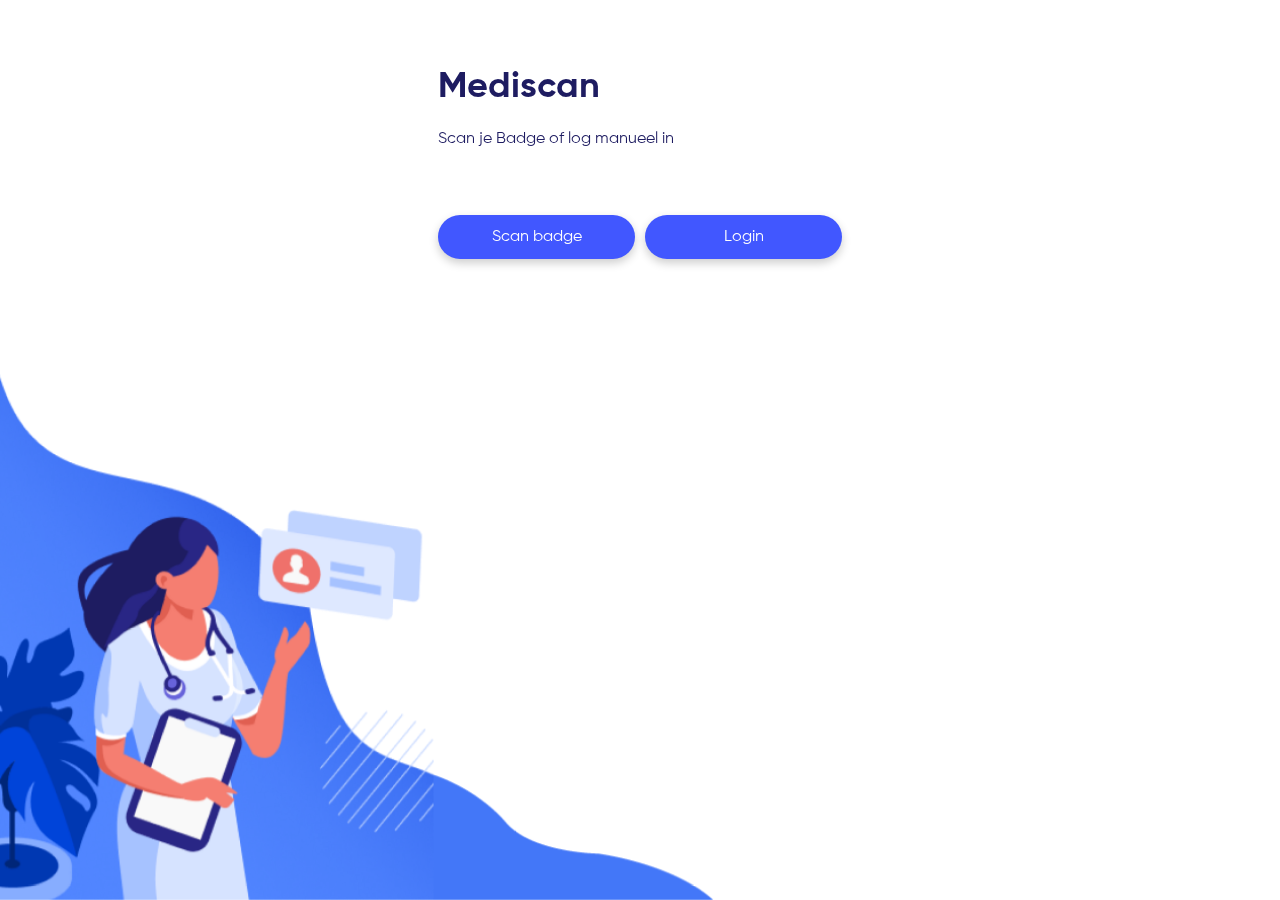
==== index.html @ 1bff9d62 "PWA should work added manifest and service worker" ====
<!DOCTYPE html>
<html>
<head>
    <meta charset="utf-8">
    <meta http-equiv="x-ua-compatible" content="ie=edge">
    <title>Mediscan</title>
    <meta name="description" content="An app to help medical staff administer the right medication">
    <meta name="viewport" content="width=device-width, initial-scale=1.0">

    <link href="https://fonts.googleapis.com/css?family=Roboto&display=swap" rel="stylesheet">
    <link rel="stylesheet" href="css/normalize.css">
    <link rel="stylesheet" href="css/screen.css">
    <link rel="icon" type="image/png" href="../Frontend/assets/pill_favicon_512.png">
    <link rel="manifest" href="/manifest.json">
    <link rel="apple-touch-icon" href="../Frontend/assets/pill_favicon_512.png">
    <meta name="theme-color" content="#4157FF">
    <!--<link rel="script" href="/sw.js">-->
</head>
<body class="o-container">
    <div class="o-layout o-layout--column u-pt-7 o-layout--justify-end">
        <div class="o-row">
            <div class="u-mb-xxl"> 
                <h1>Mediscan</h1>
                <p class="o-subtitle">Scan je Badge of log manueel in</p>
            </div>
            <div class="o-layout o-layout--align-center o-layout--justify-space-between">
                <a href="NFCpage.html" class="u-1-of-2-bp u-top-button-bp c-button o-layout o-layout--justify-center">
                    <div class="u-button--text">Scan badge</div>
                </a>
                <a  href="LoginPage.html" class="u-1-of-2-bp c-button o-layout o-layout--justify-center">
                    <div class="u-button--text">Login</div>
                </a>
            </div>
        </div>
    </div>
    <img class="c-footer" src="assets/home_ilustration_extended.png" width="100%" >
    <script src="./js/script.js"></script>
</body>
</html>
---- css/screen.css ----
/*------------------------------------*\
#FONTS
\*------------------------------------*/

/*import Gilroy-Bold, Gilroy-Medium, Gilroy-regular in woff and woff2 format*/
  @font-face
  {
    font-family: 'Gilroy';
    src: url('../fonts/Gilroy-Bold.woff2') format('woff2'),
         url('../fonts/Gilroy-Bold.woff') format('woff');
    font-weight: bold;
    font-style: bold;
  }
  
  @font-face
  {
    font-family: 'Gilroy';
    src: url('../fonts/Gilroy-Medium.woff2') format('woff2'),
         url('../fonts/Gilroy-Medium.woff') format('woff');
    font-weight: medium;
    font-style: medium;
  }
  
  @font-face
  {
    font-family: 'Gilroy';
    src: url('../fonts/Gilroy-Regular.woff2') format('woff2'),
         url('../fonts/Gilroy-Regular.woff') format('woff');
    font-weight: normal;
    font-style: normal;
  }
/* Fonts are loaded via Google fonts */

/*------------------------------------*\
#Variables
\*------------------------------------*/

:root {
    /* colors */
    --color-white: #FFF;
    --color-gray: #747474;
    --color-black: #000;

    --color-blue: #4157FF;
    --color-blue2: #313FB0;
    --color-dark-blue: #1E1C61;
    --color-light-blue: #4C93FF;

    --color-red: #F76363;

    --color-green: #5dc152;

    --color-front: var(--color-black);
}

/*------------------------------------*\
#GENERIC
\*------------------------------------*/

/*
    Generic: Page
    ---
    Global page styles + universal box-sizing:
*/

html {
    width: 100%;
    height : 100%;
    font-size: 16px;
    line-height: 1.5;
    font-family: 'Gilroy', sans-serif;
    color: var(--color-front);
    overflow: hidden;
    box-sizing: border-box;
    -webkit-font-smoothing: antialiased;
    -moz-osx-font-smoothing: grayscale;
    font-feature-settings: "zero" 1;
}

body {
    overflow: hidden;
}

*,
*:before,
*:after {
    box-sizing: inherit;
}

/*
* Remove text-shadow in selection highlight:
* https://twitter.com/miketaylr/status/12228805301
*
* Customize the background color to match your design.
*/

::-moz-selection {
    
    background-color: var(--color-blue);
    color: var(--color-white);
    text-shadow: none;
}

::selection {
    
    background-color: var(--color-blue);
    color: var(--color-white);
    text-shadow: none;
}

/*------------------------------------*\
#Elements
\*------------------------------------*/

/*
Elements: Images
---
Default markup for images to make them responsive
*/

img {
    max-width: 100%;
    vertical-align: top;
}

/*
    Elements: typography
    ---
    Default markup for typographic elements
*/

h1,
h2{
    font-weight: 700;
}

h1 {
    font-size: 36px;
    line-height: 48px;
    margin: 0 0 16px;
    color: var(--color-dark-blue);
}

h2 {
    font-size: 32px;
    line-height: 40px;
    margin: 0 0 6px;
    color: var(--color-dark-blue);
}

h3 {
    font-weight: 400;
    font-size: 20px;
}

h4 {
    font-size: 24px;
    font-weight: 600;
    line-height: 1.5;
    margin: 0;
    color: var(--color-dark-blue);
}

h5,
h6 {
    font-size: 16px;
    font-weight: 600;
    line-height: 1.5;
    margin: 0;
    
    color: var(--color-dark-blue);
}


p,
ol,
ul,
dl,
table,
address,
figure {
    margin: 0 0 16px;
    color: var(--color-gray);
}

ul,
ol {
    padding-left: 24px;
}

li ul,
li ol {
    margin-bottom: 0;
}

blockquote {
    font-style: normal;
    font-size: 23px;
    line-height: 32px;
    margin: 0 0 24px;
}

blockquote * {
    font-size: inherit;
    line-height: inherit;
}

figcaption {
    font-weight: 400;
    font-size: 12px;
    line-height: 16px;
    margin-top: 8px;
}

hr {
    border-top: 1px solid var(--color-accent);
    margin: 0 0 24px;
}

a {
    transition: all var(--transition-alpha);
    outline-width: medium;
    outline-offset: 2px;
    text-decoration: none;
    color: var(--color-accent-light);
}

a:visited,
a:active {
    color: var(--color-accent-light);
}

a:hover,
a:focus {
    color: var(--color-accent);
}

label,
input {
    display: block;
}

select {
    width: 100%;
}

input::placeholder {
    color: var(--color-gray);
}

/*------------------------------------*\
  #OBJECTS
\*------------------------------------*/

.o-text--center {
    text-align: center;
}

.o-scroll::-webkit-scrollbar {
    display: none;
}

.o-inline {
    display:inline;
}
/*
    Objects: Row
    ---
    Creates a horizontal row that stretches the viewport and adds padding around children
*/

.o-row {
    padding: 0 48px 0;
    display: flow-root;
}

.o-barcode-popup{
    background-color: var(--color-white);
    position: absolute;
    z-index: 1;
    top: 40%;
    padding-top: 10px;
    border-radius: 25px 25px 0 0;
    box-shadow: -1px -5px 15px 5px  rgba(0, 0, 0, 0.2);
    left: 50%;
    transform: translate(-50%,0);
}

.o-barcode-header{
    z-index: 4;
    position: absolute;
    top: 2.5%;
}

.o-barcode-header > p {
    color: var(--color-black);
    font-weight: bold;
    
}
.o-barcode-header > .o-barcode--button{
    color: var(--color-light-blue);
}
.o-barcode--button:hover{
    cursor: pointer;
}



/* size modifiers */

.o-body-padding {
    padding: 48px 0 72px 0;
}

.o-row--xl {
    padding-top: 72px;
    padding-bottom: 48px;
}

.o-row--md {
    padding-top: 12px;
    padding-bottom: 24px;
}

.o-row--lg {
    padding-top: 24px;
    padding-bottom: 36px;
}

@media (min-height: 700px) {
    .o-row--lg {
        padding-top: 36px;
        padding-bottom: 48px;
    }
}

@media (min-height: 800px) {
    .o-row--lg {
        padding-top: 48px;
        padding-bottom: 48px;
    }
}

@media (min-width: 768px) {
    .o-row {
        padding-left: 48px;
        padding-right: 48px;
    }
    
    .o-row--md {
        padding-top: 48px;
        padding-bottom: 24px;
    }
}

@media (min-width: 992px) {
    .o-row--xl {
        padding-top: 96px;
        padding-bottom: 72px;
    }
}

/*
Objects: Container
---
Creates a horizontal container that sets de global max-width
*/

.o-container {
    margin-left: auto;
    margin-right: auto;
    width: 100%;
    max-width: 500px;
    height: 100%;
}

/*
Objects: section
---
Creates vertical whitespace between adjacent sections inside a row
*/

.o-section {
    display: flow-root;
}

.o-section + .o-section {
    margin-top: 24px;
}

@media (min-width: 768px) {
    .o-section--lg + .o-section--lg,
    .o-section--xl + .o-section--xl {
        margin-top: 48px;
    }
}

@media (min-width: 1200px) {
    .o-section--xl + .o-section--xl {
        margin-top: 72px;
    }
}

/*
Objects: Layout
---
The layout object provides us with a column-style layout system. This object
contains the basic structural elements, but classes should be complemented
with width utilities
*/
#cameraFileInput {
    display: none;
}

.o-subtitle{
    color: var(--color-dark-blue);
    font-size: 16px;
}


video{
    /* Make video to at least 100% wide and tall */
    width: 80vw;
    
    
    /* Center the video */
    position: absolute;
    z-index: 2;
    top: 10%;
    left: 50%;
    transform: translate(-50%,0);
    overflow: hidden;
}
canvas{
    /* Make video to at least 100% wide and tall */
    width: 80vw;
    
    /* Center the video */
    position: absolute;
    z-index: 3;
    top: 10%;
    left: 50%;
    transform: translate(-50%,0);
    overflow: hidden;
}

.o-blur{
    filter: blur(4px);
    -webkit-filter: blur(4px);
}
.o-layout {
    display: -webkit-flex;
    display: -ms-flexbox;
    display: flex;
    flex-wrap: wrap;
    width: 100%;
}

.o-flex-nowrap {
    flex-wrap: nowrap;
}

.o-flex-grow {
    flex-grow: 1;
}

.o-layout__item {
    flex-basis: 100%;
}

/* gutter modifiers, these affect o-layout__item too */

.o-layout--gutter {
    margin: 0 -12px;
}

.o-layout--gutter > .o-layout__item {
    padding: 0 12px;
}

.o-layout--gutter-sm {
    margin: 0 -6px;
}

.o-layout--gutter-sm > .o-layout__item {
    padding: 0 6px;
}

.o-layout--gutter-lg {
    margin: 24 -24px;
}

.o-layout--gutter-lg > .o-layout__item {
    padding: 0px 24px;
}

/* Vertical row modifier */
.o-layout--column {
    flex-direction: column;
}

/* reverse horizontal row modifier */

.o-layout--row-reverse {
    flex-direction: row-reverse;
}

/* Horizontal alignment modifiers*/

.o-layout--justify-start {
    justify-content: flex-start;
}

.o-layout--justify-end {
    justify-content: flex-end;
}

.o-layout--justify-center {
    justify-content: center;
}

.o-layout--justify-space-around {
    justify-content: space-around;
}

.o-layout--justify-space-evenly {
    justify-content: space-evenly;
}

.o-layout--justify-space-between {
    justify-content: space-between;
}

/* Vertical alignment modifiers */

.o-layout--align-start {
    align-items: flex-start;
}

.o-layout--align-end {
    align-items: flex-end;
}

.o-layout--align-center {
    align-items: center;
}

.o-layout--align-baseline {
    align-items: baseline;
}

/* Vertical alignment modifiers that only work if there is one than one flex item */

.o-layout--align-content-start {
    align-content: start;
}

.o-layout--align-content-end {
    align-content: end;
}

.o-layout--align-content-center {
    align-content: center;
}

.o-layout--align-content-space-around {
    align-content: space-around;
}

.o-layout--align-content-space-between {
    align-content: space-between;
}



/*
Objects: List
---
Small reusable object to remove default list styling from lists
*/

.o-list {
    list-style: none;
    padding: 0;
}

.o-guidelines {
    background-color: rgba(0,0,0,0.2)
}

/*
Object: Button reset
---
Small button reset object
*/

.o-button-reset {
    border: none;
    margin: 0;
    padding: 0;
    width: auto;
    overflow: visible;
    background: transparent;
    
    /* inherit font & color from ancestor */
    color: inherit;
    font: inherit;
    
    /* Normalize `line-height`. Cannot be changed from `normal` in Firefox 4+. */
    line-height: normal;
    
    /* Corrects font smoothing for webkit */
    -webkit-font-smoothing: inherit;
    -moz-osx-font-smoothing: inherit;
    
    /* Corrects inability to style clickable `input` types in iOS */
    -webkit-appearance: none;
}

/*------------------------------------*\
#COMPONENTS
\*------------------------------------*/

.c-navigation {
    padding-top: 12px;
    padding-bottom: 12px;
}

.c-button {
    text-decoration: none;
    color: var(--color-white);
    background-color: var(--color-blue);
    border-radius: 25px;
    padding: 10px 25px 10px 25px;
    box-shadow: 0px 4px 10px 0px rgba(0, 0, 0, 0.2);
    border: none;
    outline: none;
    line-height: 1.5 !important;
}

.c-button:active {
    background-color: var(--color-light-blue);
    transition-timing-function: ease-in-out;
    transition: 0.2s;
}

.c-button > * {
    margin-left: 10px;
    margin-right: 10px;
}

.c-button-red {
    background-color: var(--color-red);
}

.c-backbutton{
    position: absolute;
    background-color: var(--color-white);
    border-radius: 5px;
    padding: 8px 12px 8px 12px;
    margin-left: -24px;
    box-shadow: 0px 4px 10px 0px rgba(0, 0, 0, 0.2);
    border: none;
    line-height: 1.5 !important;
    
}

.c-input {
    box-sizing: border-box;
    width: 100%;
    height: 40px;
    border: none;
    padding: 10px;
}

.c-input--wrapper{  
    border-bottom: 1px solid var(--color-gray);
    transition-timing-function: ease-in-out;
    transition: 0.2s;
}

.c-input--wrapper:focus-within{
    border-bottom: 1px solid var(--color-blue);
}

.c-input--wrapper:focus-within .c-profile-icon path{
    fill: var(--color-blue);
}

.c-input:focus{
    outline: none;
}

.c-profile-icon {
    width: 32px;
    height: 32px;
}

.c-profile-icon path {
    fill: var(--color-gray);
    transition-timing-function: ease-in-out;
    transition: 0.2s;
}

.c-empty_input {
    border-bottom: 1px solid var(--color-red);
}

.c-input:focus {
    outline: none;
}


.c-image-placeholder{
    height: 30vh;
    margin-left: auto;
    margin-right: auto;
    overflow: clip;
    /* border: 2px solid red; */
}

.c-image-placeholder--patientpage {
    height: 40vh;
}

.c-image-placeholder img{
    height: 100%;
    width: auto;
    margin-left: auto;
    margin-right: auto;
    overflow: clip;
    /* border: 2px solid red; */
}

.c-header{
    background: linear-gradient(var(--color-blue), var(--color-blue2));
    border-radius: 0 0 25px 25px;
}

.c-header > h2,p{
    color: var(--color-white);
}

.c-header > h2{
    margin-top: 48px !important;
}

.c-steps{
    background-color: var(--color-blue);
    box-shadow: 2px 4px 10px rgba(0, 0, 0, 0.3);
    border-radius: 25px;
    padding: 0px 5px 0px 5px;
    height: 24px;
    width: 72px;
    margin-top: 4px;
    margin-bottom: 4px;
}

.c-header {
    height: 30%;
    min-height: 210px;
    position: relative;
}

.c-header  .c-steps{
    background-color: var(--color-light-blue);
}

.c-steps > *{
    background-color: var(--color-light-blue);
    
    border-radius: 5px;
    height: 8px;
    width: 8px;

}

.c-header  .c-steps > *{
    background-color: var(--color-white);
}

.c-header .c-steps > .c-steps--current{
    background-color: var(--color-dark-blue);
}
.c-steps > .c-steps--current{
    background-color: var(--color-white);
}

.c-rfid {
    background-color: #FFF;
    position: relative;
    width: 180px;
    height: 180px;
    padding: 32px;
    box-sizing: border-box;
    display: flex;
    justify-content: center;
    align-items: center;
    box-shadow: 0 5px 50px rgba(0,0,0,.15);
    border-radius: 50%;
}

.c-rfid-error {
    box-shadow: 0 5px 50px rgba(255, 0, 0, 0.2);
}

.c-rfid-animate:after {
    content: "";
    width: 93%;
    height: 93%;
    position: absolute;
    z-index: -1;
    border-radius: 50%;
    box-shadow: 0px -4px 10px var(--color-blue);
    animation: round-n-round .8s linear infinite;
}

.c-rfid-animate-green:after {
    box-shadow: 0px -4px 10px var(--color-green);
}
  
@keyframes round-n-round {
0% {
    transform: rotate(0deg);
}
100% {
    transform: rotate(360deg);
}
}

.donut {
    width: 1.5rem;
    height: 1.5rem;
    border-radius: 50%;
    border: 0.3rem solid var(--color-white);
    border-top-color: var(--color-light-blue);
    animation: 1.5s spin infinite linear;
  
    margin-left: 1rem;
    
}
  
@keyframes spin {
  to {
    transform: rotate(360deg);
  }
}
/*
    Component: Footer
    ---
    Main app footer
*/

.c-footer {
    position: fixed;
    bottom: 0;
    left: 0;
    pointer-events: none;
    z-index: -1;
    height: 60%;
    width: auto;
    max-width: 1000px;
    max-height: 530px;
}

.c-footer-ellipse {
    position: absolute;
    bottom: 0;
    left: 0;
    pointer-events: none;
    width: 45%;
    height: 65%;
}
/*------------------------------------
    Component: Swal2 popup
--------------------------------------*/

  .o-medication--popup{
    color: white;
    font-size: 20px;
    
  }
  .swal2-actions{
    margin: 0
  }
  .sawl2-popup{
    border-radius:20px;
  }
  .o-medication--popup-date{
    color: #4157FF;
    background-color: white;
    padding: 10px;
    border-radius: 25px;
    font-size: 16px;
  }
  .o-medication--popup-subtitle{
    font-size: 16px;
    
  }
  .swal-confirm{
    background-color: white;
    color: #4157FF;
    padding: 10px 15px 10px 15px;
    border: none;
    border-radius: 10px;
  }
  
  .swal-cancel{
    background-color: #4157FF;
    color: #FFFFFF;
    padding: 10px 15px 10px 15px;
    border: white solid 2px;
    border-radius: 10px;
    margin-left: 10px;
  }

/*------------------------------------*\
  #UTILITIES
\*------------------------------------*/

/*
    Utilities: text
    ---
    Utility classes to put layout on text
*/

.u-hide {
    visibility: hidden;
}
.u-display-none{
    display: none;
}

.u-button--text {
    font-weight: 400;
    color: var(--color-white);
}

.u-pt-7 {
    padding-top: 7vh;
}

/*
    Utilities: spacing
    ---
    Utility classes to put specific margins and paddings onto elements
*/

.u-pt-clear {
    padding-top: 0 !important;
}

.u-mt-xl {
    margin-top: 56px !important;
}

.u-mt-12 {
    margin-top: 12px;
}

.u-mb-clear {
    margin-bottom: 0 !important;
}

.u-mb-xs {
    margin-bottom: 4px !important;
}

.u-mb-sm {
    margin-bottom: 8px !important;
}

.u-mb-md {
    margin-bottom: 16px !important;
}

.u-mb-lg {
    margin-bottom: 32px !important;
}

.u-mb-xl {
    margin-bottom: 48px !important;
}

.u-mb-xxl {
    margin-bottom: 64px !important;
}



/*
    Utilities: max-width
    ---
    Utility classes to put specific max widths onto elements
*/

.u-max-width-sm {
    max-width: 36em !important;
}

.u-max-width-md {
    max-width: 45em !important;
}

.u-max-width-lg {
    max-width: 60em !important;
}

.u-max-width-xl {
    max-width: 75em !important;
}

.u-max-width-none {
    max-width: none !important;
}

/*
    Utility: Flex
    ---
    Utility classes to put specific flex properties onto elements
    Will be mostly used on o-layout__item
*/

.u-flex-basis-auto {
    flex-basis: auto !important;
}

.u-flex-grow-1 {
    flex-grow: 1 !important;
}

.u-1-of-2 {
    flex-basis: calc((100% / 2) - 10px) !important;
}

.u-1-of-2-bp {
    flex-basis: calc(100%) !important;
}

.u-top-button-bp {
    margin-bottom: 12px;
}

@media (min-width: 430px) {
    .u-1-of-2-bp {
        flex-basis: calc((100% / 2) - 5px) !important;
    }
    
    .u-top-button-bp {
        margin-bottom: 0px;
    }
}

.u-1-of-3 {
    flex-basis: calc(100% / 3) !important;
}

.u-2-of-3 {
    flex-basis: calc(100% / 3 * 2) !important;
}

.u-1-of-4 {
    flex-basis: calc(100% / 4) !important;
}

.u-3-of-4 {
    flex-basis: calc(100% / 4 * 3) !important;
}

.u-1-of-5 {
    flex-basis: calc(100% / 5) !important;
}

.u-2-of-5 {
    flex-basis: calc(100% / 5 * 2) !important;
}

.u-3-of-5 {
    flex-basis: calc(100% / 5 * 3) !important;
}

.u-4-of-5 {
    flex-basis: calc(100% / 5 * 4) !important;
}

.u-1-of-6 {
    flex-basis: calc(100% / 6) !important;
}

.u-5-of-6 {
    flex-basis: calc(100% / 6 * 5) !important;
}


/*------------------------------------*\
#MEDIA
\*------------------------------------*/


/*
    Print styles.
    ---
    Inlined to avoid the additional HTTP request:
    http://www.phpied.com/delay-loading-your-print-css/
*/

/* @media (prefers-color-scheme: dark) {
    :root {
        --color-front: var(--color-white);
        --color-back: var(--color-black);
    }
    html {
        background: var(--color-back);
    }
    .o-background--white {
        background: linear-gradient(175deg, rgba(0,0,0,1) 47%, rgba(98,9,121,1) 73%, rgba(207,151,35,1) 100%);
        border: 1px solid #ccc;
        box-shadow: 0px 0px 5px #fff;
    }
} */

@media print {
    *,
    *:before,
    *:after {
        background: transparent !important;
        color: #000 !important;
        /* Black prints faster:
        http://www.sanbeiji.com/archives/953 */
        box-shadow: none !important;
        text-shadow: none !important;
    }
    a,
    a:visited {
        text-decoration: underline;
    }
    a[href]:after {
        content: " (" attr(href) ")";
    }
    abbr[title]:after {
        content: " (" attr(title) ")";
    }
    /*
    * Don't show links that are fragment identifiers,
    * or use the `javascript:` pseudo protocol
    */
    a[href^="#"]:after,
    a[href^="javascript:"]:after {
        content: "";
    }
    pre {
        white-space: pre-wrap !important;
    }
    pre,
    blockquote {
        border: 1px solid #999;
        page-break-inside: avoid;
    }
    /*
    * Printing Tables:
    * http://css-discuss.incutio.com/wiki/Printing_Tables
    */
    thead {
        display: table-header-group;
    }
    tr,
    img {
        page-break-inside: avoid;
    }
    p,
    h2,
    h3 {
        orphans: 3;
        widows: 3;
    }
    h2,
    h3 {
        page-break-after: avoid;
    }
}
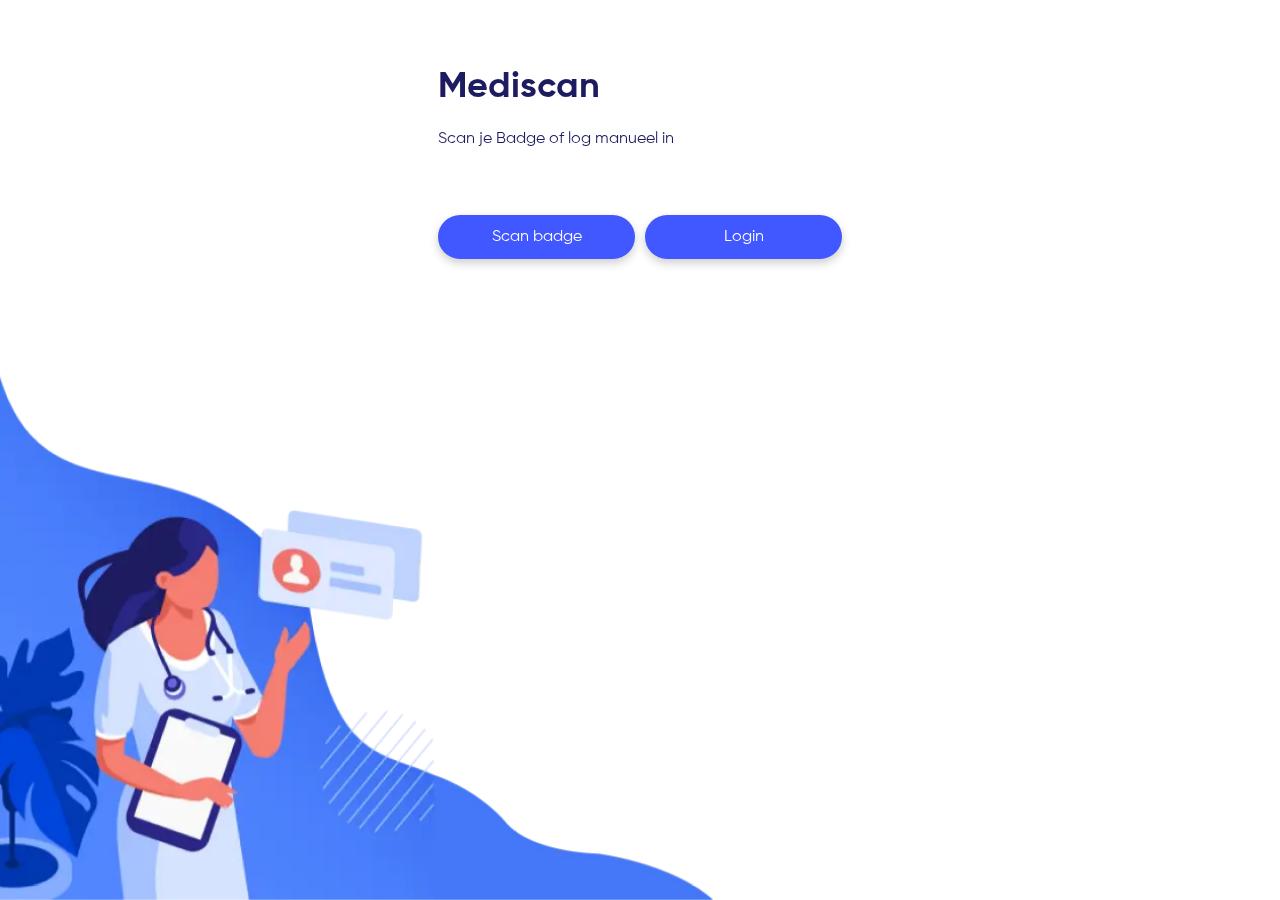
==== commit 000f8c8e: "Change image to webp format" ====
--- a/index.html
+++ b/index.html
@@ -11,8 +11,10 @@
     <link rel="stylesheet" href="css/normalize.css">
     <link rel="stylesheet" href="css/screen.css">
     <link rel="icon" type="image/png" href="../Frontend/assets/pill_favicon_512.png">
-    <link rel="manifest" href="/manifest.json">
     <link rel="apple-touch-icon" href="../Frontend/assets/pill_favicon_512.png">
+    <meta name="mobile-wep-app-capable" content="yes">
+    <meta name="apple-mobile-wep-app-capable" content="yes">
+    <link rel="manifest" href="/Frontend/manifest.json">
     <meta name="theme-color" content="#4157FF">
     <!--<link rel="script" href="/sw.js">-->
 </head>
@@ -33,7 +35,7 @@
             </div>
         </div>
     </div>
-    <img class="c-footer" src="assets/home_ilustration_extended.png" width="100%" >
+    <img class="c-footer" src="assets/home_ilustration_extended.webp" width="100%" >
     <script src="./js/script.js"></script>
 </body>
 </html>--- a/css/screen.css
+++ b/css/screen.css
@@ -10,6 +10,7 @@
          url('../fonts/Gilroy-Bold.woff') format('woff');
     font-weight: bold;
     font-style: bold;
+    font-display: swap;
   }
   
   @font-face
@@ -19,6 +20,7 @@
          url('../fonts/Gilroy-Medium.woff') format('woff');
     font-weight: medium;
     font-style: medium;
+    font-display: swap;
   }
   
   @font-face
@@ -28,6 +30,7 @@
          url('../fonts/Gilroy-Regular.woff') format('woff');
     font-weight: normal;
     font-style: normal;
+    font-display: swap;
   }
 /* Fonts are loaded via Google fonts */
 
@@ -653,6 +656,21 @@
     background-color: var(--color-red);
 }
 
+.c-button-animate > * {
+    transition-timing-function: ease-in-out;
+    animation: 0.4s fade-in-button linear;
+
+}
+
+@keyframes fade-in-button {
+    0% {
+        opacity: 0;
+    }
+    100% {
+        opacity: 1;
+    }
+}
+
 .c-backbutton{
     position: absolute;
     background-color: var(--color-white);
@@ -820,12 +838,12 @@
 }
   
 @keyframes round-n-round {
-0% {
-    transform: rotate(0deg);
-}
-100% {
-    transform: rotate(360deg);
-}
+    0% {
+        transform: rotate(0deg);
+    }
+    100% {
+        transform: rotate(360deg);
+    }
 }
 
 .donut {
@@ -845,6 +863,63 @@
     transform: rotate(360deg);
   }
 }
+
+/*
+    Component: Footer
+    ---
+    Main app footer
+*/
+
+.checkmark__circle {
+    stroke-dasharray: 166;
+    stroke-dashoffset: 166;
+    stroke-width: 2;
+    stroke-miterlimit: 10;
+    stroke: #7ac142;
+    fill: none;
+    animation: stroke 0.6s cubic-bezier(0.65, 0, 0.45, 1) forwards;
+}
+
+.checkmark {
+    width: 20px;
+    height: 20px;
+    border-radius: 50%;
+    margin-right: 8px;
+    stroke-width: 5;
+    stroke: #fff;
+    stroke-miterlimit: 10;
+    box-shadow: inset 0px 0px 0px #7ac142;
+    animation: fill .4s ease-in-out .4s forwards, scale .3s ease-in-out .9s both;
+}
+
+.checkmark__check {
+    transform-origin: 50% 50%;
+    stroke-dasharray: 48;
+    stroke-dashoffset: 48;
+    animation: stroke 0.3s cubic-bezier(0.65, 0, 0.45, 1) 0.8s forwards;
+}
+
+@keyframes stroke {
+    100% {
+        stroke-dashoffset: 0;
+    }
+}
+
+@keyframes scale {
+    0%, 100% {
+        transform: none;
+    }
+    50% {
+        transform: scale3d(1.1, 1.1, 1);
+    }
+}
+
+@keyframes fill {
+    100% {
+        box-shadow: inset 0px 0px 0px 30px #7ac142;
+    }
+}
+
 /*
     Component: Footer
     ---
@@ -958,6 +1033,10 @@
     margin-top: 12px;
 }
 
+.u-mt-24 {
+    margin-top: 24px;
+}
+
 .u-mb-clear {
     margin-bottom: 0 !important;
 }
